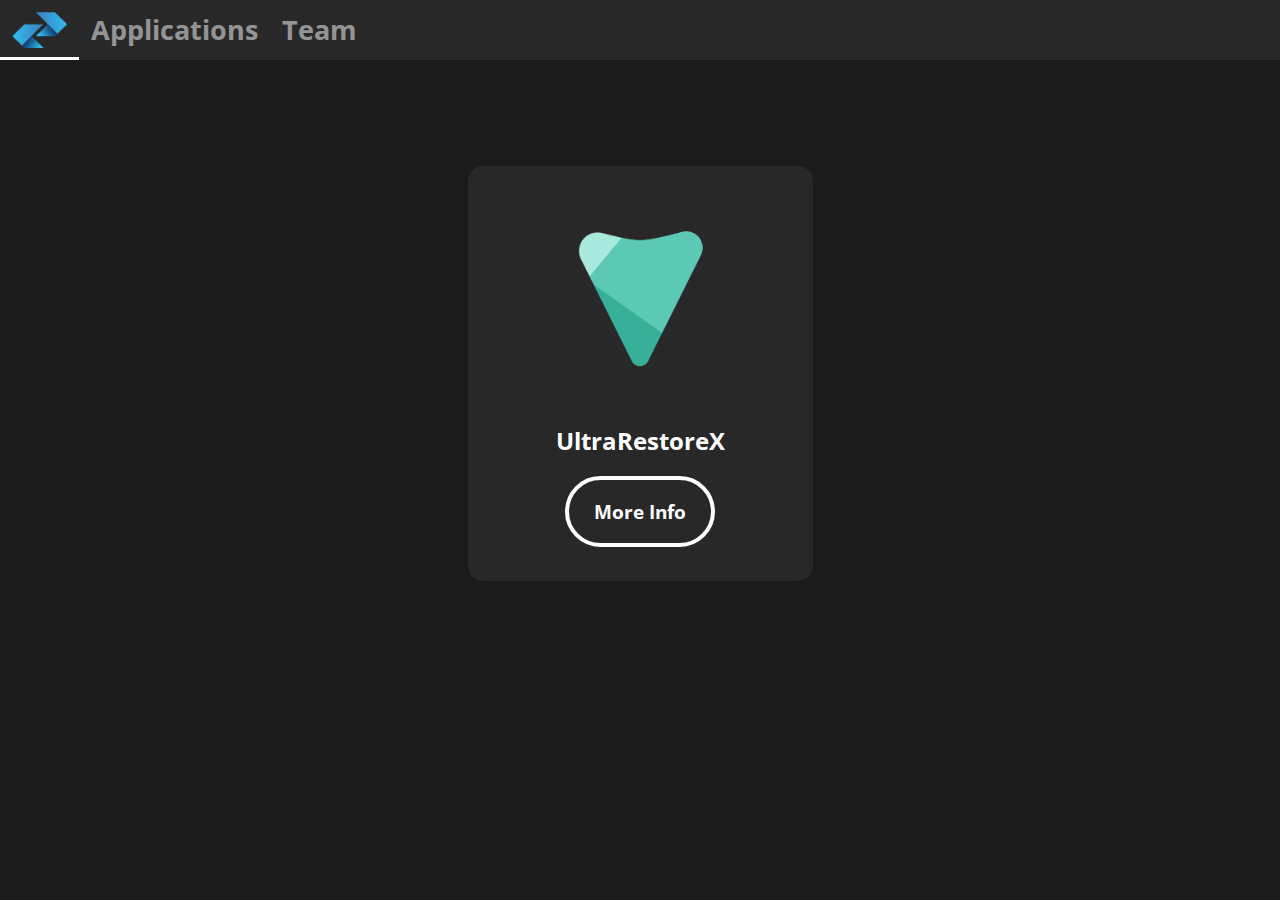
==== applications.html @ f3679580 "move downloads to applications" ====
<!DOCTYPE html>
<html lang="en">
<head>
    <meta charset="UTF-8">
    <meta name="viewport" content="width=device-width, initial-scale=1.0">
    <title>DuffyAPP Downloads</title>
    <link href="https://fonts.googleapis.com/css2?family=Open+Sans:ital,wght@0,300;0,400;0,600;0,700;0,800;1,300;1,400;1,600;1,700;1,800&display=swap" rel="stylesheet">
    <link rel="stylesheet" href="css/global.css">
    <link rel="stylesheet" href="css/flex.css">
</head>
<body>
    <div class="page-contents">
        <!-- Navigation Elements always on top for every page. -->
        <div class="nav-flex">
            <a href="index.html"><div class="nav-button flex-first-child"><img alt="DuffyAPP Branding" src="media/img/branding/DuffyAPP/company_branding/1.png"></div></a>
            <a href="applications.html" class="nav-current"><div class="nav-button"><h1>Applications</h1></div></a>
            <a href="team.html"><div  class="nav-button"><h1>Team</h1></div></a>
        </div>
        <!-- The rest of the page contents go below here -->
        <div class="page-main">
            <div class="page-flex-centered">
                <div class="flex-imagebased-card-c">
                    <div class="flex-image-container">
                        <img class="flex-card-media" src="media/img/branding/DuffyAPP/app_branding/urx/2.png">
                    </div>
                    <div class="media-card-text">
                        <h2>UltraRestoreX</h2>
                        <a class="button2 accent-white" href="downloads/ultrarestorex.html"">
                            <h3>More Info</h3>
                        </a>
                    </div>
                </div>
            </div>
        </div>
    </div>
</body>
</html>
---- css/global.css ----
:root{
    --accent-primary: #006fd6; 
    --accent-secondary: #34b4e9; 
    --text-primary: #fff;
    --text-secondary: #000;
    --standard-easing: cubic-bezier(0.4, 0.0, 0.2, 1);
    --decelerated-easing: cubic-bezier(0.0, 0.0, 0.2, 1);
    --accelerated-easing: cubic-bezier(0.4, 0.0, 1, 1);
    --shadow-hover: rgba(0, 0, 0, .25);
    --shadow-active: rgba(0, 0, 0, .15);
}
/* Font Import */
html{
    background: #1b1b1b;
    font-family: 'Open Sans', Arial, Helvetica, sans-serif;
    color: var(--text-primary);
}
.page-contents{
    position: absolute;
    top: 0;
    left: 0;
    overflow: none;
    width: 100%;
}

/* Buttons */
.button.accent-primary{
    border: 4px solid var(--accent-secondary);
    border-radius: 100px;
    transform: translate3d(0, 0px, 0);
    padding: 25px 40px;
    color: var(--accent-secondary);
    font-weight: bold;
    font-size: 18pt;
    user-select: none;
    text-decoration: none;
    transition: transform 100ms var(--standard-easing), background 150ms var(--standard-easing), color 150ms var(--standard-easing), box-shadow 150ms var(--standard-easing);
}
.button.accent-primary:hover{
    box-shadow: 0 5px 5px 0px var(--shadow-hover);
    background: var(--accent-secondary);
    color: var(--text-primary);
}
.button.accent-primary:hover:active{
    transform: translate3d(0, 2px, 0);
    box-shadow: 0 2px 2px 0 var(--shadow-hover);
}
/*Smaller Scaled Buttons*/
.button2.accent-white{
    border: 4px solid var(--text-primary);
    border-radius: 45px;
    padding: 0px 25px;
    text-decoration: none;
    color: var(--text-primary);
    transition: transform 100ms var(--standard-easing), background 150ms var(--standard-easing), color 150ms var(--standard-easing), box-shadow 150ms var(--standard-easing);
}
.button2.accent-white:hover{
    background: var(--text-primary);
    color: #2b2b2b;
}
.specifiedwidth{
    width: 180px;
}
/* Hyperlinks */
.text-hyperlink{
    color: var(--text-primary)
}
.subtext{
    color: rgb(167, 167, 167);
}
---- css/flex.css ----
/* -- Navabar Flex -- */
.nav-flex{
    width: 100%;
    height: 60px;
    background: #282828;
    display: flex;
    justify-content: flex-start;
    align-items: center;
    overflow: hidden;
}
.nav-button{
    margin-left: 12px;
    margin-right: 12px;
    height: 60px;
    width: auto;
    display:flex;
    align-items: center;
    align-content: center;    
    justify-content: center;
    text-decoration: none;
    color: var(--text-primary);
    font-size: 10pt;
}
.nav-button.flex-first-child img{
    width: auto;
    height: 36px;
}
.nav-flex a{
    text-decoration: none!important;
}
/* Navbar Animations + More */
.nav-current{
    box-shadow: inset 0px -3px 0px 0px var(--text-primary);
}
.nav-flex a:hover{
    box-shadow: inset 0px -3px 0px 0px var(--text-primary);
}
.nav-flex a{
    transition: opacity 100ms 0ms var(--standard-easing), box-shadow 235ms 0ms var(--standard-easing);
}
div.nav-flex:hover .nav-current:not(:hover){
    box-shadow: inset 0 0 0 0 var(--text-primary);
}
div.nav-flex:hover a:not(:hover){
    opacity: 0.5;
}
div.nav-flex a:not(.nav-current){
    animation: opacity-in 100ms var(--standard-easing);
}
@keyframes opacity-in{
    from{
        opacity: 0.5;
    }
}
/* -- Main Page Flex -- */
.page-flex-centered{
    display: flex;
    align-items: center;
    justify-content: center;
    flex-direction: column;
    margin-top: 106px;
}
.page-flex-centered-absolute{
    display: flex;
    align-items: center;
    justify-content: center;
    flex-direction: column;
    height: calc(100vh - 60px);
}
.page-flex-horizontal{
    display: flex;
    align-items: center;
    justify-content: center;
    flex-wrap: wrap;
    flex-grow: 0;
    margin-top: 50px;
    margin-bottom: 50px;
}
.page-flex .item{
    margin: 30px;
}
/* -- Cards Flex -- */
.flex-card-container{
    width: 388px;
    height: 226px;
    background-color: #282828;
    border-radius: 5px;
    margin:5px;
}
.flex-card-social{
    height: 48px;
    position: relative;
    width: 388px;
    background-color: #313131;
    display: flex;
    align-items: center;
    flex-wrap: wrap;
    border-radius: 0 0 5px 5px;
}
.flex-card-inner{
    height: 178px;
    display: flex;
    align-items: center;
    justify-content: center;
}
.flex-card-text{
    display: flex;
    align-items: center;
    justify-content: center;
    flex-direction: column;
    width: 194px;
    height: 144px;
}
.flex-card-text h1{
    font-size: 18pt;
    font-weight: 550;
}
.flex-card-text h3{
    font-size: 12pt;
    font-weight: 400;
}
.flex-card-text h1,
.flex-card-text h3{
    margin: 2px;
}
.flex-card-image-container{
    display: flex;
    align-items: center;
    justify-content: center;
    width: 194px;
}
.flex-card-image-container img{
    width: 144px;
    border-radius: 50%;
}
.flex-card-social .branding{
    width: 32px;
    height: 32px;
    margin: 4px;
    border-radius: 50%;
}
.flex-card-social .branding.first-child{
    margin-left: 8px;
}
.flex-card-social .social-branding-image{
    width: 32px;
    height: 32px;
}

/* Media Cards */
.flex-imagebased-card-c{
    width: 345px;
    height: 415px;
    background: #282828;
    display: flex;
    justify-content: center;
    align-items: center;
    flex-direction: column;
    border-radius: 15px;
}
.media-card-text{
    display: flex;
    justify-content: center;
    align-items: center;
    flex-direction: column;
}
.flex-card-media{
    border-radius: 50%;
    width: 180px;
}

/* Page Media Flex */
.page-media-flex{
    display: flex;
    justify-content: center;
    align-items: center;
    flex-direction:  row;
}
.page-media-flex .container{
    margin: 50px;
}
.large-page-media .ultrarestorex-interface{
    width: 750px;
}
/* Text Flex */
.text-flex-vertical-alignment{
    display:flex;
    justify-content: center;
    align-items: left;
    flex-direction: column;
}
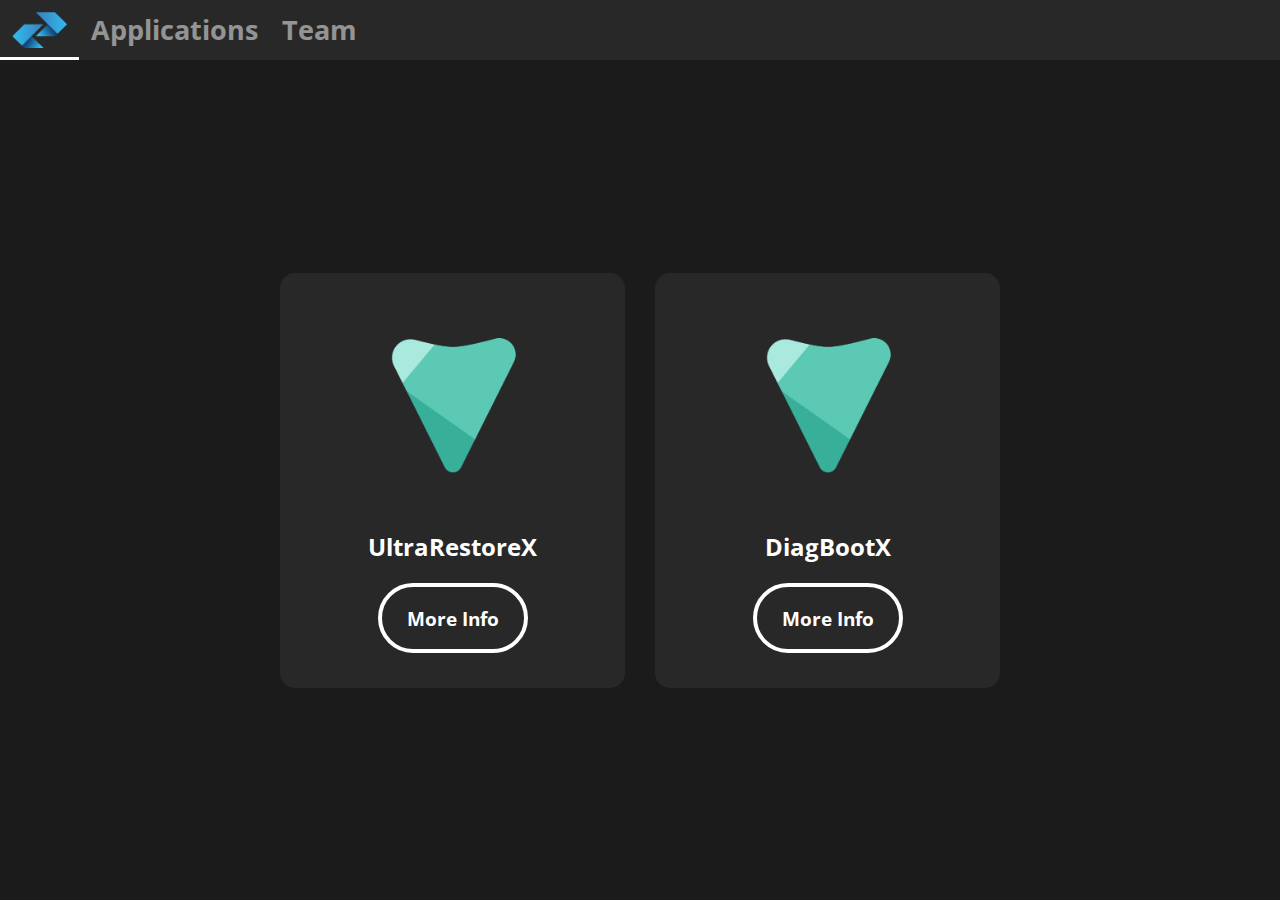
==== commit 2a7fcf72: "oops double quote" ====
--- a/applications.html
+++ b/applications.html
@@ -18,14 +18,25 @@
         </div>
         <!-- The rest of the page contents go below here -->
         <div class="page-main">
-            <div class="page-flex-centered">
+            <div class="page-flex-centered-row">
                 <div class="flex-imagebased-card-c">
                     <div class="flex-image-container">
                         <img class="flex-card-media" src="media/img/branding/DuffyAPP/app_branding/urx/2.png">
                     </div>
                     <div class="media-card-text">
                         <h2>UltraRestoreX</h2>
-                        <a class="button2 accent-white" href="downloads/ultrarestorex.html"">
+                        <a class="button2 accent-white" href="downloads/ultrarestorex.html">
+                            <h3>More Info</h3>
+                        </a>
+                    </div>
+                </div>
+                <div class="flex-imagebased-card-c">
+                    <div class="flex-image-container">
+                        <img class="flex-card-media" src="media/img/branding/DuffyAPP/app_branding/urx/2.png">
+                    </div>
+                    <div class="media-card-text">
+                        <h2>DiagBootX</h2>
+                        <a class="button2 accent-white" href="downloads/diagbootx.html">
                             <h3>More Info</h3>
                         </a>
                     </div>
--- a/css/global.css
+++ b/css/global.css
@@ -24,7 +24,7 @@
 }
 
 /* Buttons */
-.button.accent-primary{
+.button{
     border: 4px solid var(--accent-secondary);
     border-radius: 100px;
     transform: translate3d(0, 0px, 0);
@@ -36,14 +36,28 @@
     text-decoration: none;
     transition: transform 100ms var(--standard-easing), background 150ms var(--standard-easing), color 150ms var(--standard-easing), box-shadow 150ms var(--standard-easing);
 }
-.button.accent-primary:hover{
+.button:hover{
     box-shadow: 0 5px 5px 0px var(--shadow-hover);
+}
+.accent-primary{
+    color: var(--accent-secondary);
+    border: 4px solid var(--accent-secondary)
+}
+.accent-primary:hover{
     background: var(--accent-secondary);
     color: var(--text-primary);
 }
-.button.accent-primary:hover:active{
+.button:hover:active{
     transform: translate3d(0, 2px, 0);
     box-shadow: 0 2px 2px 0 var(--shadow-hover);
+}
+.button.application-accent{
+    border: 4px solid var(--application-accent-primary);
+    color: var(--application-accent-primary);
+}
+.application-accent:hover{
+    background: var(--application-accent-primary);
+    color: var(--text-primary);
 }
 /*Smaller Scaled Buttons*/
 .button2.accent-white{
--- a/css/flex.css
+++ b/css/flex.css
@@ -59,6 +59,13 @@
     justify-content: center;
     flex-direction: column;
     margin-top: 106px;
+}
+.page-flex-centered-row{
+    display: flex;
+    align-items: center;
+    justify-content: center;
+    flex-direction: row;
+    height: calc(100vh - 60px);
 }
 .page-flex-centered-absolute{
     display: flex;
@@ -157,6 +164,7 @@
     align-items: center;
     flex-direction: column;
     border-radius: 15px;
+    margin: 15px;
 }
 .media-card-text{
     display: flex;
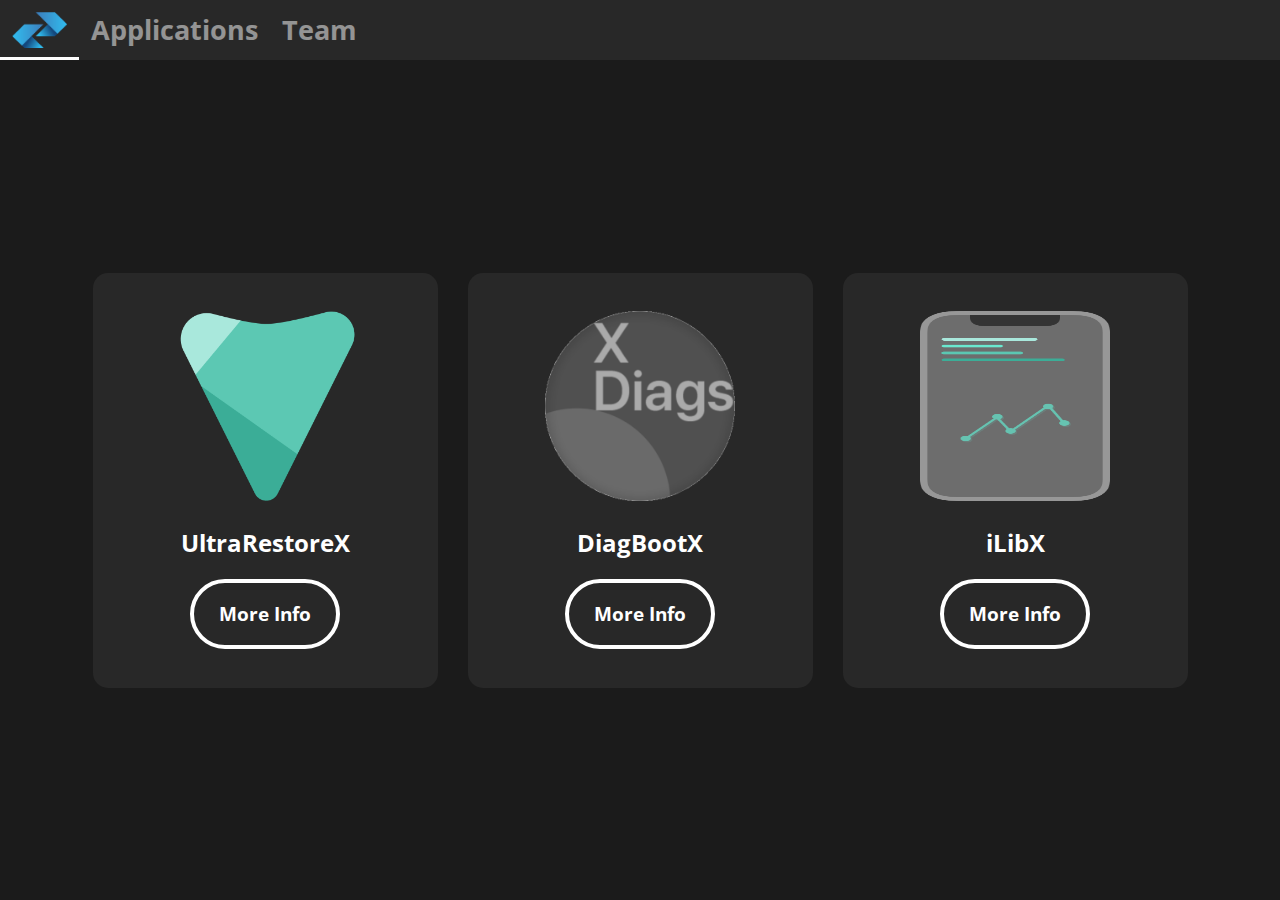
==== commit 1b90f6dc: "finishing this so i can move on despite it probably going to be scrapped" ====
--- a/applications.html
+++ b/applications.html
@@ -32,11 +32,22 @@
                 </div>
                 <div class="flex-imagebased-card-c">
                     <div class="flex-image-container">
-                        <img class="flex-card-media" src="media/img/branding/DuffyAPP/app_branding/urx/2.png">
+                        <img class="flex-card-media" src="media/img/branding/DuffyAPP/app_branding/diag/1.png">
                     </div>
                     <div class="media-card-text">
                         <h2>DiagBootX</h2>
                         <a class="button2 accent-white" href="downloads/diagbootx.html">
+                            <h3>More Info</h3>
+                        </a>
+                    </div>
+                </div>
+                <div class="flex-imagebased-card-c">
+                    <div class="flex-image-container">
+                        <img class="flex-card-media" src="media/img/branding/DuffyAPP/app_branding/libx/1.png">
+                    </div>
+                    <div class="media-card-text">
+                        <h2>iLibX</h2>
+                        <a class="button2 accent-white" href="downloads/ilibx.html">
                             <h3>More Info</h3>
                         </a>
                     </div>
--- a/css/flex.css
+++ b/css/flex.css
@@ -173,8 +173,8 @@
     flex-direction: column;
 }
 .flex-card-media{
-    border-radius: 50%;
-    width: 180px;
+    width: 190px;
+    height: 190px;
 }
 
 /* Page Media Flex */
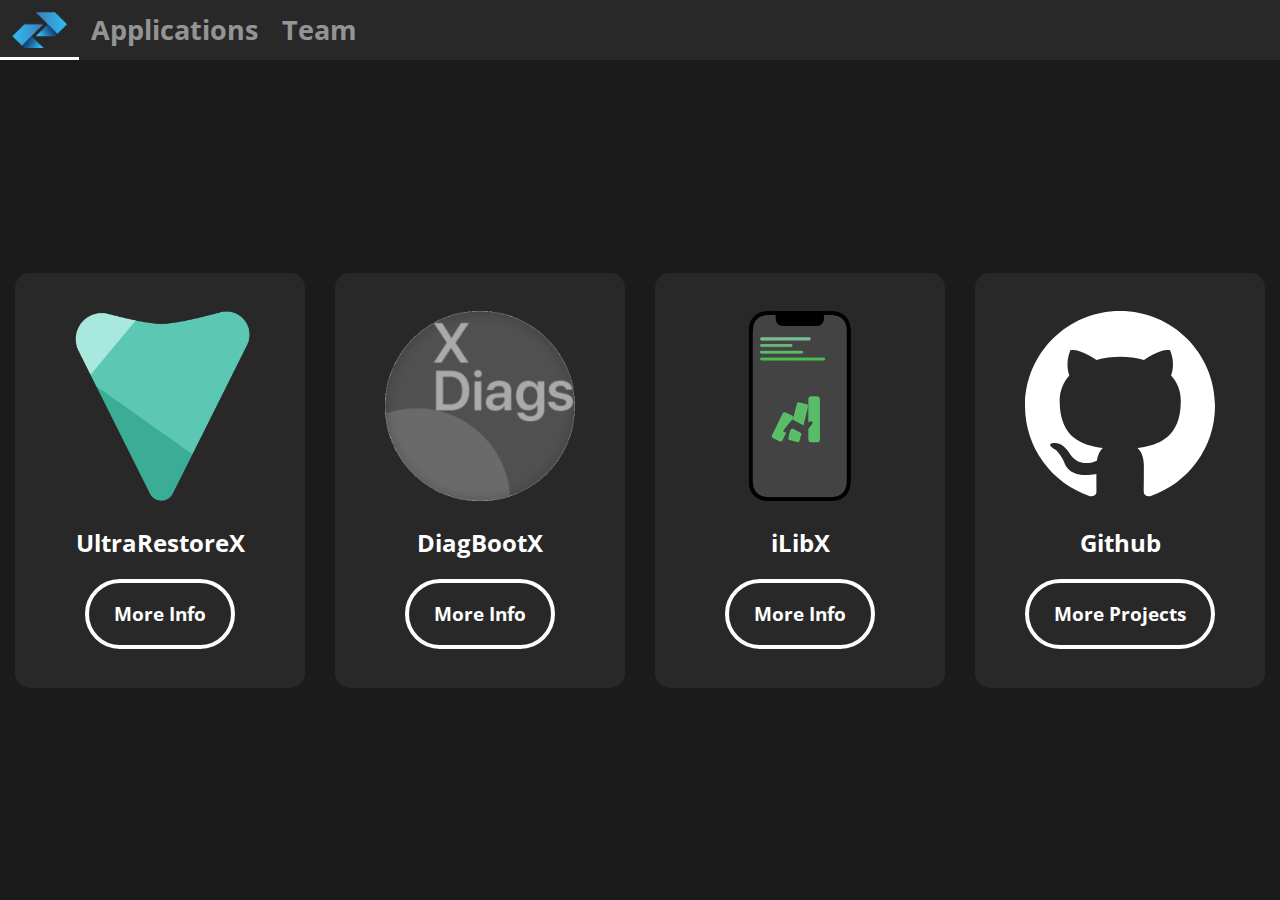
==== commit 428b9114: "" ====
--- a/applications.html
+++ b/applications.html
@@ -52,6 +52,17 @@
                         </a>
                     </div>
                 </div>
+                <div class="flex-imagebased-card-c">
+                    <div class="flex-image-container">
+                        <img class="flex-card-media" src="media/img/branding/GitHub/mark.svg">
+                    </div>
+                    <div class="media-card-text">
+                        <h2>Github</h2>
+                        <a class="button2 accent-white" href="downloads/ilibx.html">
+                            <h3>More Projects</h3>
+                        </a>
+                    </div>
+                </div>
             </div>
         </div>
     </div>
--- a/css/global.css
+++ b/css/global.css
@@ -72,9 +72,7 @@
     background: var(--text-primary);
     color: #2b2b2b;
 }
-.specifiedwidth{
-    width: 180px;
-}
+
 /* Hyperlinks */
 .text-hyperlink{
     color: var(--text-primary)
--- a/css/flex.css
+++ b/css/flex.css
@@ -194,6 +194,6 @@
 .text-flex-vertical-alignment{
     display:flex;
     justify-content: center;
-    align-items: left;
+    align-items: center;
     flex-direction: column;
 }